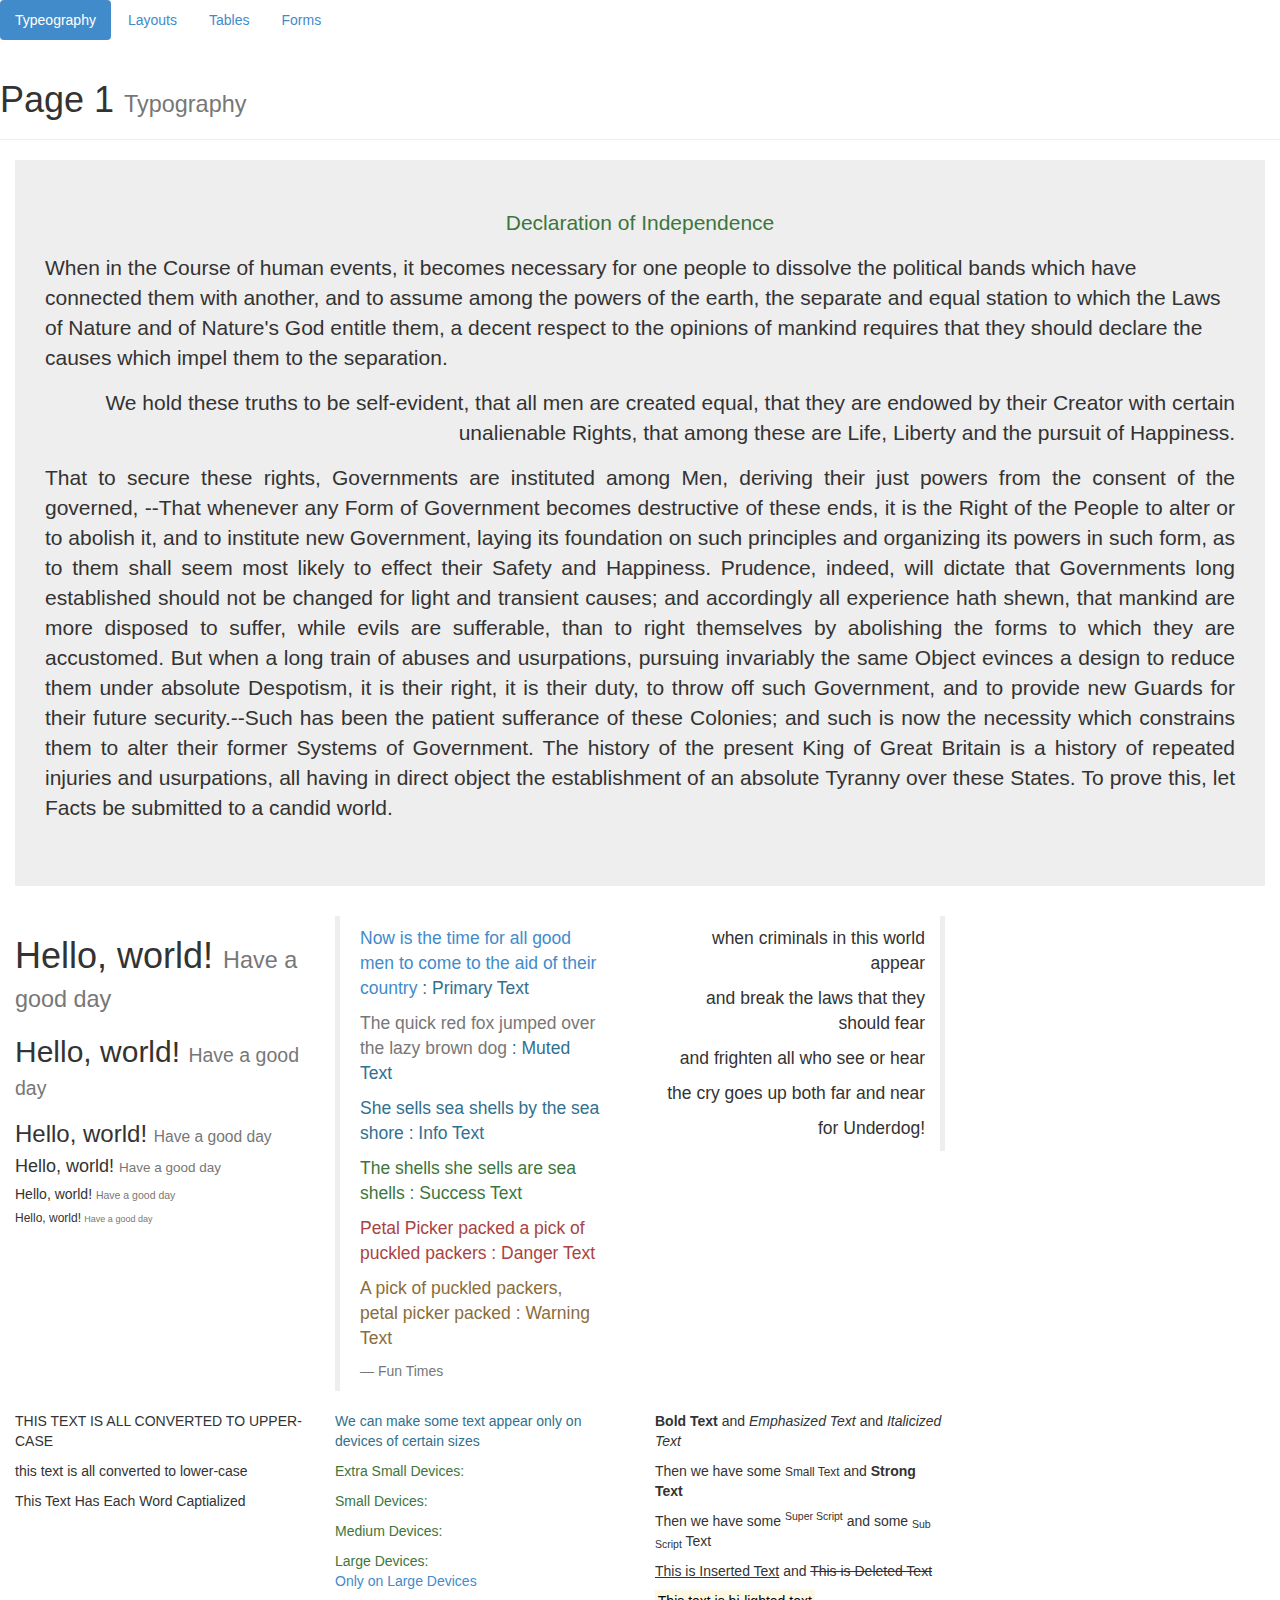
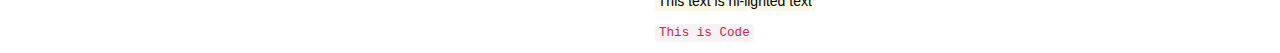
==== BasicBootstrap/WebContent/index.html @ 40c009ff "Initial Commit" ====
<!DOCTYPE html>
<html lang="en">
<head>
<meta charset="utf-8">
<meta http-equiv="X-UA-Compatible" content="IE=edge">
<meta name="viewport" content="width=device-width, initial-scale=1">
<title>Bootstrap 101 Template</title>

<!-- Bootstrap -->
<link href="css/bootstrap.min.css" rel="stylesheet">

<!-- HTML5 Shim and Respond.js IE8 support of HTML5 elements and media queries -->
<!-- WARNING: Respond.js doesn't work if you view the page via file:// -->
<!--[if lt IE 9]>
      <script src="https://oss.maxcdn.com/html5shiv/3.7.2/html5shiv.min.js"></script>
      <script src="https://oss.maxcdn.com/respond/1.4.2/respond.min.js"></script>
    <![endif]-->
</head>
<body>
	<ul class="nav nav-pills">
		<li class="active"><a href="index.html">Typeography</a></li>
		<li><a href="Page2.html">Layouts</a></li>
		<li><a href="Page3.html">Tables</a></li>
		<li><a href="Page4.html">Forms</a></li>
	</ul>
	<div class="page-header">
		<h1>
			Page 1 <small>Typography</small>
		</h1>
	</div>
	<div class="container-fluid">
		<div class="jumbotron">
			<p class="text-center text-success">Declaration of Independence</p>
			<p class="text-left">When in the Course of human events, it
				becomes necessary for one people to dissolve the political bands
				which have connected them with another, and to assume among the
				powers of the earth, the separate and equal station to which the
				Laws of Nature and of Nature's God entitle them, a decent respect to
				the opinions of mankind requires that they should declare the causes
				which impel them to the separation.</p>
			<p class="text-right">We hold these truths to be self-evident,
				that all men are created equal, that they are endowed by their
				Creator with certain unalienable Rights, that among these are Life,
				Liberty and the pursuit of Happiness.</p>
			<p class="text-justify">That to secure these rights, Governments
				are instituted among Men, deriving their just powers from the
				consent of the governed, --That whenever any Form of Government
				becomes destructive of these ends, it is the Right of the People to
				alter or to abolish it, and to institute new Government, laying its
				foundation on such principles and organizing its powers in such
				form, as to them shall seem most likely to effect their Safety and
				Happiness. Prudence, indeed, will dictate that Governments long
				established should not be changed for light and transient causes;
				and accordingly all experience hath shewn, that mankind are more
				disposed to suffer, while evils are sufferable, than to right
				themselves by abolishing the forms to which they are accustomed. But
				when a long train of abuses and usurpations, pursuing invariably the
				same Object evinces a design to reduce them under absolute
				Despotism, it is their right, it is their duty, to throw off such
				Government, and to provide new Guards for their future
				security.--Such has been the patient sufferance of these Colonies;
				and such is now the necessity which constrains them to alter their
				former Systems of Government. The history of the present King of
				Great Britain is a history of repeated injuries and usurpations, all
				having in direct object the establishment of an absolute Tyranny
				over these States. To prove this, let Facts be submitted to a candid
				world.</p>
		</div>

		<div class="row">
			<div class="col-xs-3">
				<h1>
					Hello, world! <small>Have a good day</small>
				</h1>
				<h2>
					Hello, world! <small>Have a good day</small>
				</h2>
				<h3>
					Hello, world! <small>Have a good day</small>
				</h3>
				<h4>
					Hello, world! <small>Have a good day</small>
				</h4>
				<h5>
					Hello, world! <small>Have a good day</small>
				</h5>
				<h6>
					Hello, world! <small>Have a good day</small>
				</h6>
			</div>
			<div class="col-xs-3">
				<blockquote>
					<p class="text-primary">
						Now is the time for all good men to come to the aid of their
						country<font class="text-info"> : Primary Text</font>
					</p>
					<p class="text-muted">
						The quick red fox jumped over the lazy brown dog<font
							class="text-info"> : Muted Text</font>
					</p>
					<p class="text-info">
						She sells sea shells by the sea shore<font class="text-info">
							: Info Text</font>
					</p>
					<p class="text-success">The shells she sells are sea shells <font class="text-success"> : Success Text</font></p>
					<p class="text-danger">Petal Picker packed a pick of puckled
						packers <font class="text-danger"> : Danger Text</font></p>
					<p class="text-warning">A pick of puckled packers, petal picker
						packed <font class="text-warning"> : Warning Text</font></p>
					<small>Fun Times</small>
				</blockquote>
			</div>
			<div class="col-xs-3">
				<blockquote class="pull-right">
					<p>when criminals in this world appear</p>
					<p>and break the laws that they should fear</p>
					<p>and frighten all who see or hear</p>
					<p>the cry goes up both far and near</p>
					<p>for Underdog!</p>
				</blockquote>
			</div>
			<div class="clearfix"></div>
			<div class="col-xs-3">
				<p class="text-uppercase">This text is all converted to
					Upper-Case</p>
				<p class="text-lowercase">This text is all converted to
					Lower-Case</p>
				<p class="text-capitalize">This text has each word captialized</p>
			</div>
			<div class="col-xs-3">
				<p class="text-info">We can make some text appear only on
					devices of certain sizes</p>
				<p class="text-success">
					Extra Small Devices: <span class="visible-xs text-primary">Only
						on Extra Small Devices</span>
				</p>
				<p class="text-success">
					Small Devices: <span class="visible-sm text-primary">Only on
						Small Devices</span>
				</p>
				<p class="text-success">
					Medium Devices: <span class="visible-md text-primary">Only
						on Medium Devices</span>
				</p>
				<p class="text-success">
					Large Devices: <span class="visible-lg text-primary">Only on
						Large Devices</span>
				</p>
			</div>
			<div class="col-xs-3">
				<p>
					<b>Bold Text</b> and <em>Emphasized
						Text</em> and <i>Italicized Text</i>
				</p>
				<p>
					Then we have some <small>Small Text</small> and <strong>Strong
						Text</strong>
				</p>
				<p>
					Then we have some <sup>Super Script</sup> and some <sub>Sub
						Script</sub> Text
				</p>
				<p>
					<ins>This is Inserted Text</ins>
					and
					<del>This is Deleted Text</del>
				</p>
				<p>
					<mark>This text is hi-lighted text</mark>
				</p>
				<p>
					<code>This is Code</code>
				</p>
			</div>
		</div>
	</div>



	<!-- jQuery (necessary for Bootstrap's JavaScript plugins) -->
	<script
		src="https://ajax.googleapis.com/ajax/libs/jquery/1.11.1/jquery.min.js"></script>
	<!-- Include all compiled plugins (below), or include individual files as needed -->
	<script src="js/bootstrap.min.js"></script>
	
</body>
</html>
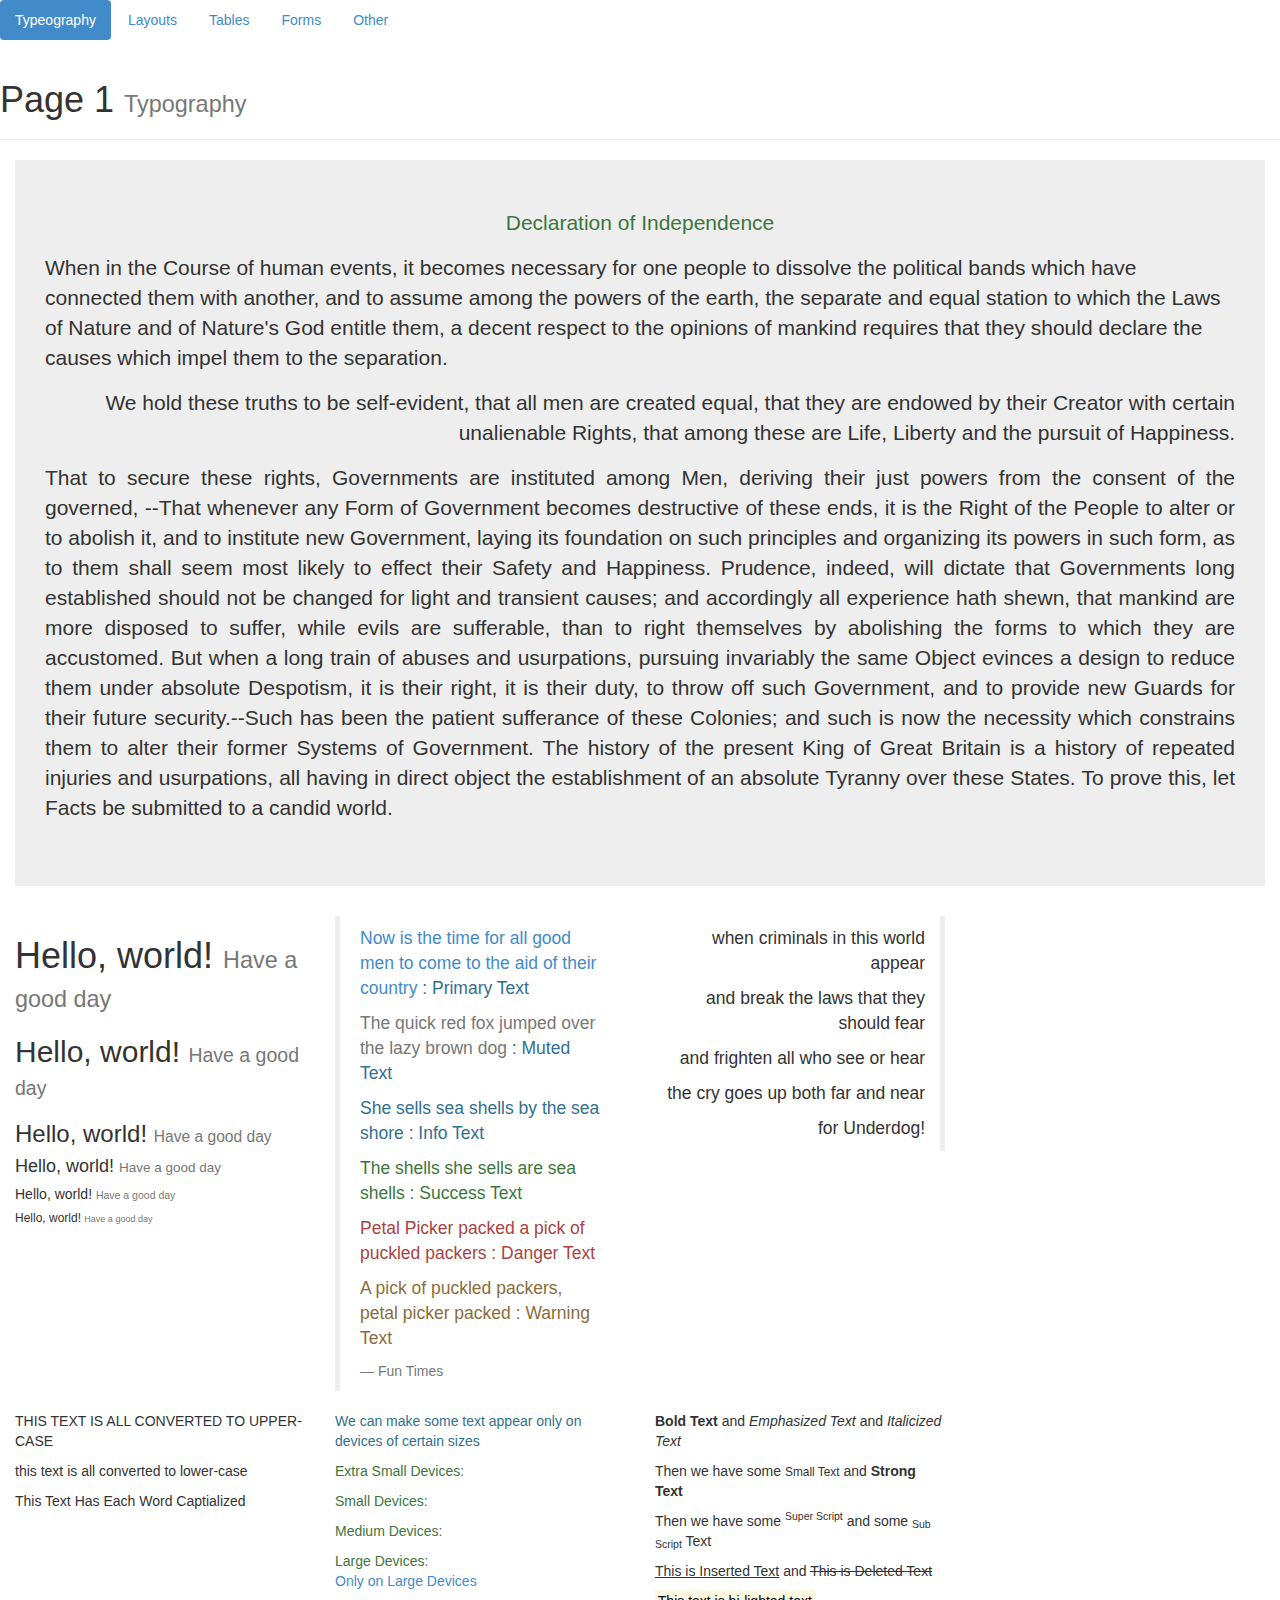
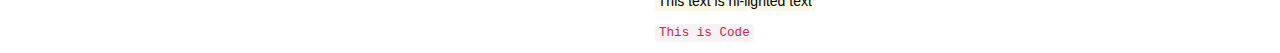
==== commit 4cb2ca87: "Page 5" ====
--- a/BasicBootstrap/WebContent/index.html
+++ b/BasicBootstrap/WebContent/index.html
@@ -22,6 +22,7 @@
 		<li><a href="Page2.html">Layouts</a></li>
 		<li><a href="Page3.html">Tables</a></li>
 		<li><a href="Page4.html">Forms</a></li>
+		<li><a href="Page5.html">Other</a></li>
 	</ul>
 	<div class="page-header">
 		<h1>
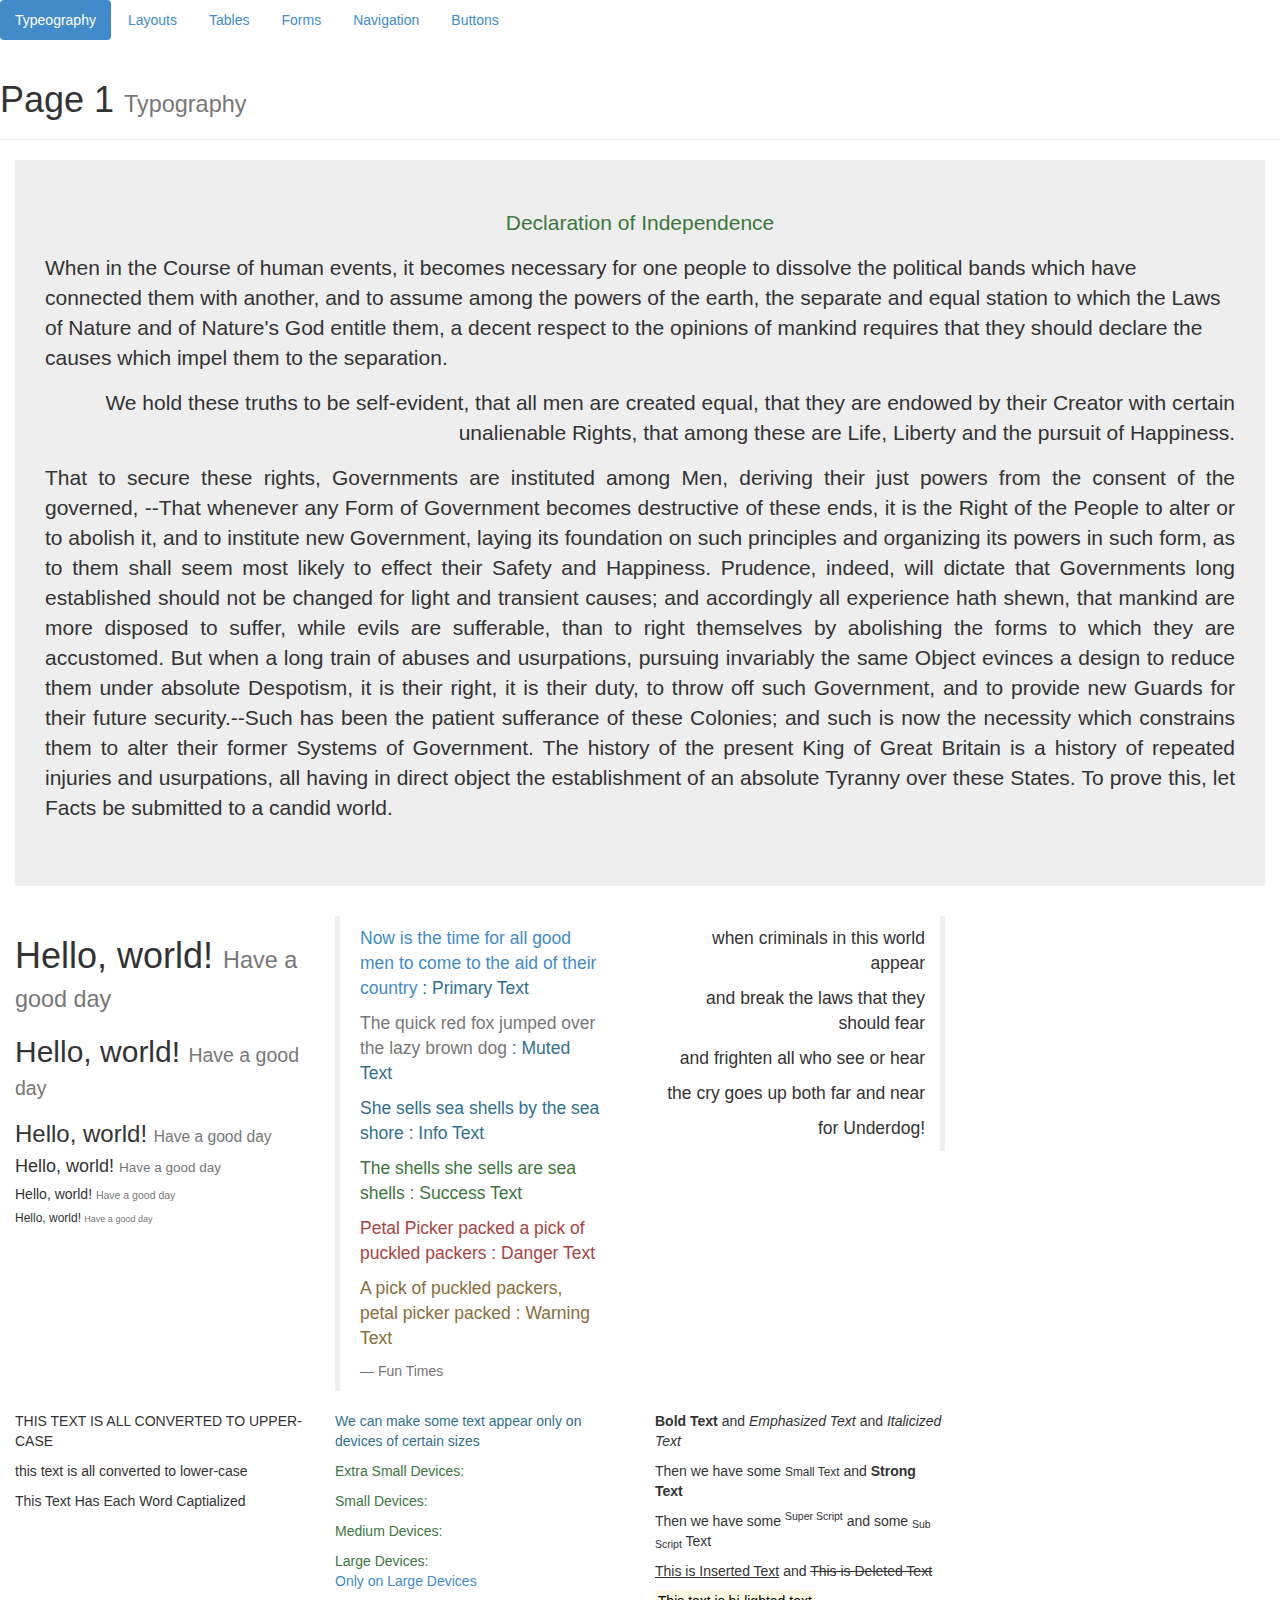
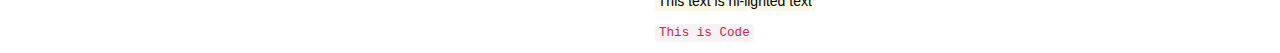
==== commit 6669b1fc: "Page 6" ====
--- a/BasicBootstrap/WebContent/index.html
+++ b/BasicBootstrap/WebContent/index.html
@@ -22,7 +22,8 @@
 		<li><a href="Page2.html">Layouts</a></li>
 		<li><a href="Page3.html">Tables</a></li>
 		<li><a href="Page4.html">Forms</a></li>
-		<li><a href="Page5.html">Other</a></li>
+		<li><a href="Page5.html">Navigation</a></li>
+		<li><a href="Page6.html">Buttons</a></li>
 	</ul>
 	<div class="page-header">
 		<h1>
